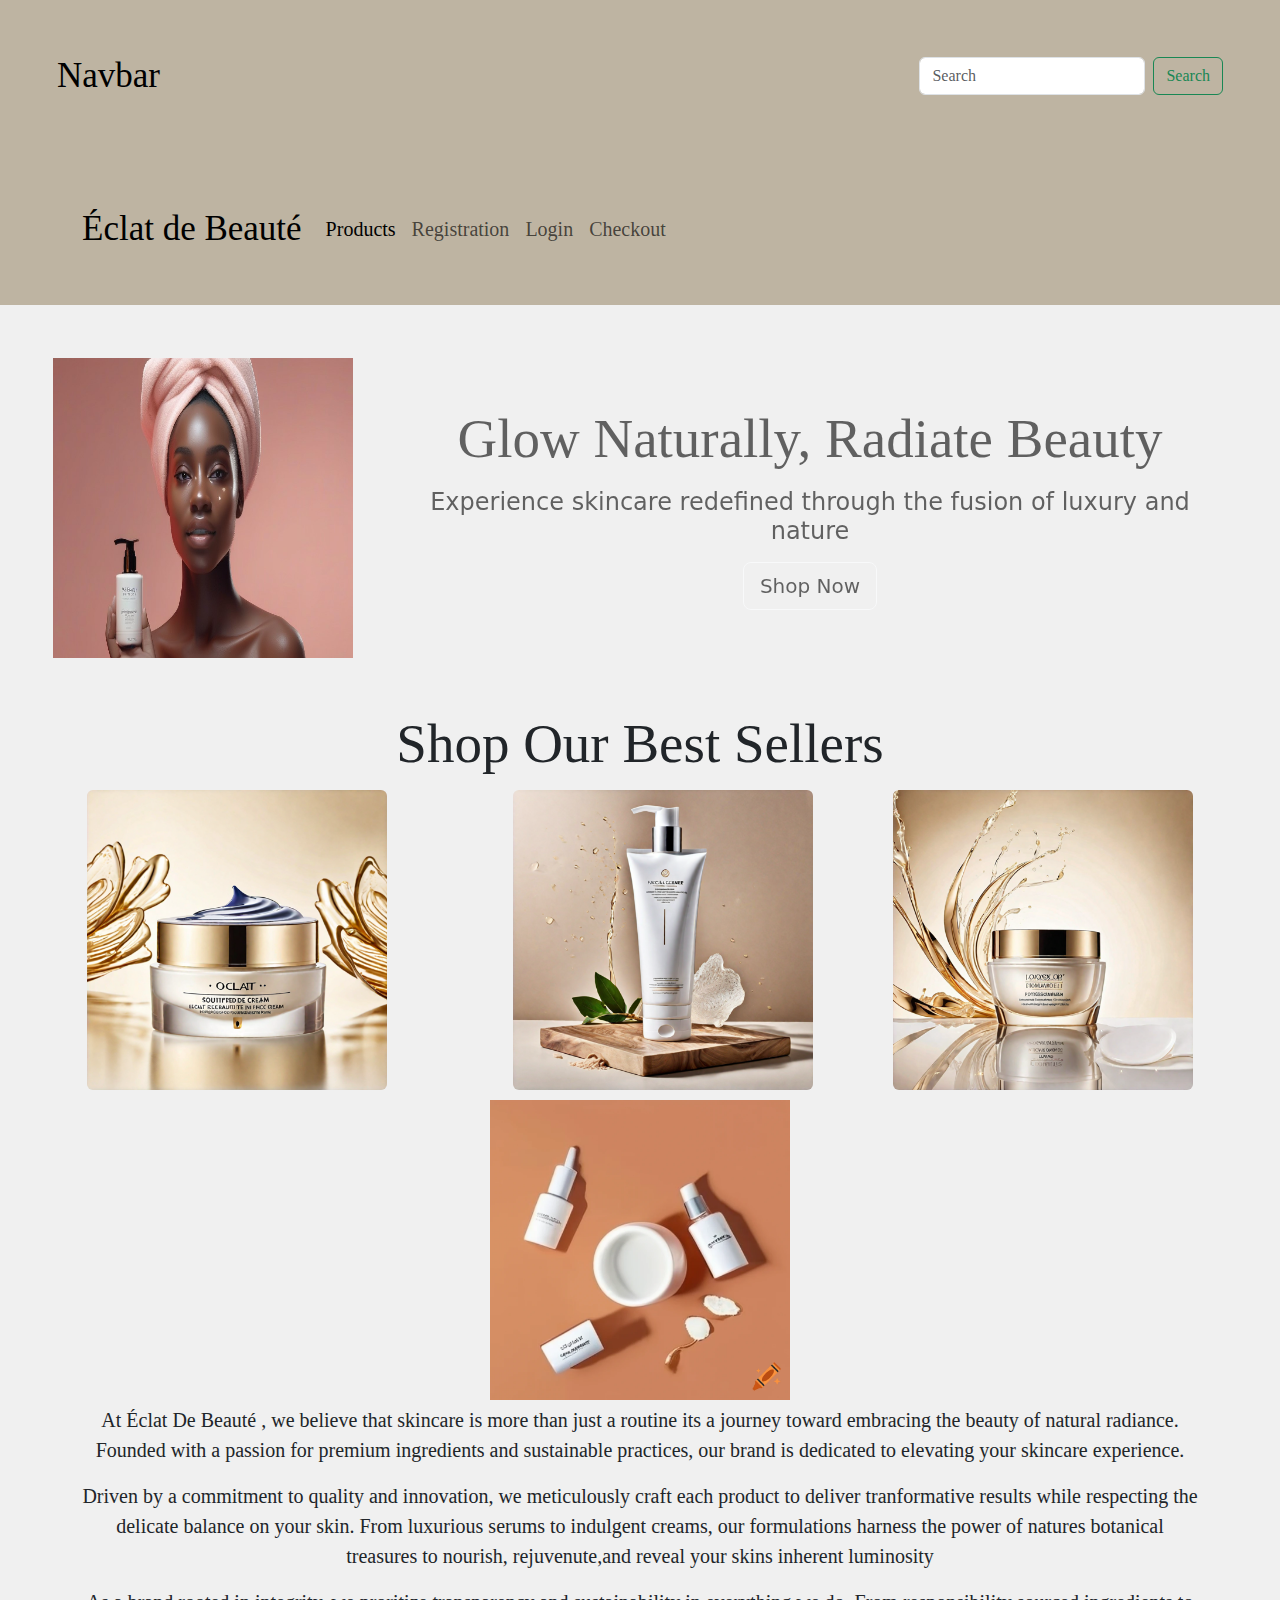
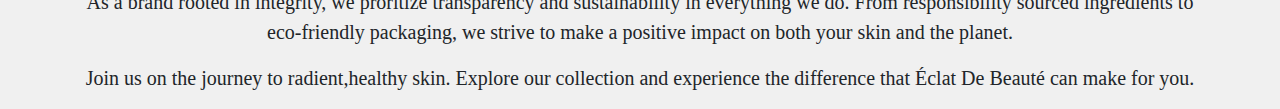
==== index.html @ 9499fc7c "made changes" ====
<!doctype html>
<html lang="en">

<head>
    <meta charset="utf-8">
    <meta name="viewport" content="width=device-width, initial-scale=1">
    <title>Bootstrap demo</title>
    <link href="https://cdn.jsdelivr.net/npm/bootstrap@5.3.3/dist/css/bootstrap.min.css" rel="stylesheet"
        integrity="sha384-QWTKZyjpPEjISv5WaRU9OFeRpok6YctnYmDr5pNlyT2bRjXh0JMhjY6hW+ALEwIH" crossorigin="anonymous">
    <link href="css/site.css" rel="stylesheet">
</head>

<body id="homepage-body">
    <div class="all-content">
        <!-- navbar start-->
        <nav class="navbar">
            <div class="container-fluid">
              <a class="navbar-brand">Navbar</a>
              <form class="d-flex" role="search">
                <input class="form-control me-2" type="search" placeholder="Search" aria-label="Search">
                <button class="btn btn-outline-success" type="submit">Search</button>
              </form>
            </div>
          </nav>


        <!--navbar end-->

     <header>
        <nav class="navbar navbar-expand-lg ">
            <div class="container">
                <a class="navbar-brand" href="index.html">Éclat de Beauté </a>
                <button class="navbar-toggler" type="button" data-bs-toggle="collapse"
                    data-bs-target="#navbarSupportedContent" aria-controls="navbarSupportedContent"
                    aria-expanded="false" aria-label="Toggle navigation">
                    <span class="navbar-toggler-icon"></span>
                </button>
                <div class="collapse navbar-collapse" id="navbarSupportedContent">
                    <ul class="navbar-nav me-auto mb-2 mb-lg-0">
                        <li class="nav-item">
                            <a class="nav-link active" aria-current="page" href="products.html">Products</a>
                        </li>
                        <li class="nav-item">
                            <a class="nav-link" href="registration.html">Registration</a>
                        </li>
                        <li class="nav-item">
                            <a class="nav-link" href="login.html">Login</a>
                        </li>
                        <li class="nav-item">
                            <a class="nav-link" href="checkout.html">Checkout</a>

                               
                            </ul>
                        </li>

                    </ul>

                </div>
               
            </div>
        </nav>
    </header>
   <!-- Hero -->
<div class="p-5 text-center bg-image rounded-3">

<div class="mask" style="background-color: rgba(0, 0, 0, 0.6);">

<div class="d-flex justify-content-center align-items-center h-100">

<div id="glow-image" class="justify-content-center">
    <img src="images/skin-wash-ad.jpg" alt="Face Washing" width="500px
">
    </div>

  <div class="text-white">
    <h1 class="mb-3">Glow Naturally, Radiate Beauty </h1>
    <h4 class="mb-3">Experience skincare redefined through the fusion of luxury and nature</h4>
    <a data-mdb-ripple-init class="btn btn-outline-light btn-lg" href="#!" role="button">Shop Now</a>
  </div>
</div>
</div>
</div>
<!-- Hero -->
    
    
    <main> 
        
       
       
       
        
       
    </main>
  <!--Main container-->
  <h1>Shop Our Best Sellers</h1>
  <div class="container">
    <h1 class="text-center"></h1>
  </div>

    

  <div class="container">
    <div class="row">
        <div class="col">
            <img src="images/face_cream.png" class="rounded float-start"  alt="...">
        </div>
        <div class="col">
            <img src="images/face-cleanser.png" class="rounded float-end" alt="...">
        </div>
        <div class="col">
            <img src="images/Cleansing_cream.png" class="rounded float-end" alt="...">
        </div>
        
    </div>
    <div class="row">
        <div class="col">
            <img src="images/healthy-skincare-products.webp" alt="place holder image">
            
            
            
            <p> 
                At Éclat De Beauté , we believe that skincare is more than just
                a routine its a journey toward embracing the beauty of natural radiance. 
                Founded with a passion for premium ingredients and sustainable practices, 
                our brand is dedicated to elevating your skincare experience.</p>
                <p>
                    Driven by a commitment to quality and innovation, 
                    we meticulously craft each product to deliver tranformative results while respecting the delicate balance on your skin.
                    From luxurious serums to indulgent creams, our formulations harness the power 
                    of natures botanical treasures to nourish, rejuvenute,and reveal
                    your skins inherent luminosity</p>

                    <p> As a brand rooted in integrity, we proritize transparency and sustainability in everything we do.
                        From responsibility sourced ingredients to eco-friendly packaging, 
                        we strive to make a positive impact on both your skin and the planet.</p>
                        <p>
                            Join us on the journey to radient,healthy skin. Explore our collection
                            and experience the difference that Éclat De Beauté can make for you.
                        </p>

                </p>
               
    </div>
  </div>
  





    <footer>

    </footer>

    <script src="https://cdn.jsdelivr.net/npm/bootstrap@5.3.3/dist/js/bootstrap.bundle.min.js"
        integrity="sha384-YvpcrYf0tY3lHB60NNkmXc5s9fDVZLESaAA55NDzOxhy9GkcIdslK1eN7N6jIeHz"
        crossorigin="anonymous"></script>
    <script src="scripts/site.js"></script>
</body>

</html>
---- css/site.css ----
.navbar{
    background-color:#BEB4A2;
    font-family: EB Garamond;
    padding: 45px;
    font-size: 20px;
    
}

.navbar-brand{
    font-size:35px;
    Font-family: EB garamond;
}
    
/* home page header */
#glow-image{
  margin-right: 30px;

  display: block;

}
.mask{
  background-image: url(https://attachments.office.net/owa/DMoncrief%40appdev.yearup.org/service.svc/s/GetAttachmentThumbnail?id=AAMkADAyZDFhZDhkLWM3MDUtNGEzNC1hYWM2LTc5YmZhOGM4NDgxMgBGAAAAAACgkE0wSgSIR7JQrFfot%2BkRBwBuiaqd6G6GQbLr12xmHDvaAAAAAAEMAABuiaqd6G6GQbLr12xmHDvaAAAbNDfPAAABEgAQANpTxlISy2BOsavh6gXIeJ8%3D&thumbnailType=2&token=eyJhbGciOiJSUzI1NiIsImtpZCI6IkU1RDJGMEY4REE5M0I2NzA5QzQzQTlFOEE2MTQzQzAzRDYyRjlBODAiLCJ0eXAiOiJKV1QiLCJ4NXQiOiI1ZEx3LU5xVHRuQ2NRNm5vcGhROEE5WXZtb0EifQ.[base64].[base64]&X-OWA-CANARY=bdvoV9AzCSEAAAAAAAAAAHAf77KrX9wYvybXOUTRY1ZMJW5Q8Ddebh0bdpjH3L6OiqE-bANK4rU.&owa=outlook.office.com&scriptVer=20240405002.17&clientId=3C1F1225FBE54D3D83E1241E433C98DD&animation=true); 

  background-repeat: repeat ;

  -webkit-background-clip: text;

  -webkit-text-fill-color:transparent
}

.test{
    
    padding: 15px;
    border: 20px solid #D3D3D3 rounded;
    text-align:center;
    font-family: EB Garamond;
    padding-top: 75px;
    border-width: 10px;
    border-radius: 5px;
    margin: 5px;
    border: 15px;
    /* width: 700px; */
    text-align: center;
    border:center;
    background-color:#BEB4A2;
    
    

}

.login-style{
    background-color:#BEB4A2;
    font-family: EB Garamond;
    border-width:700px;
    font-size: 15px;
}

.loginform{
    font-family: EB Garamond;
    padding: 20px solid #D3D3D3 rounded;
    text-align:center;
    border: 20px solid #F0F0F0;
    width:700px;
    padding-top: 75px;
    border-radius: 5px;
    margin: 5px;
    border: 15px;
    width: 700px;
    text-align: center;


}

h1{
    Font-family: EB Garamond;
    text-align: center;
    font-size:55px;
}
.h2{
    font-family: EB Garamond;
    text-align: center;
}
p{
    font-family: EB Garamond;
    font-size: 20px;
    
}
#homepage-body{
    background-color:#F0F0F0;
    text-align: center;
    
}
.card{
    background-color:#BEB4A2;
    margin: 25px;
    height:500px;
    width:300px;
    font-family: EB Garamond;



    

}
.flex-container{
    display: flex;
    flex-direction: row;
}
.row{
    justify-content:center;
}
img{
    height:300px;
    width:300px;
    margin:5px;

}
/* example */
body,
html {
  height: 100%;
}

.d-flex {
  display: -webkit-box;
  display: -ms-flexbox;
  display: flex;
}

.align-center {
  -webkit-box-align: center;
  -ms-flex-align: center;
  align-items: center;
}

.flex-centerY-centerX {
  justify-content: center;
  -webkit-box-pack: center;
  -ms-flex-pack: center;
  justify-content: center;
  -webkit-box-align: center;
  -ms-flex-align: center;
  align-items: center;
}

body {
  background-color: #f0f0f0;
}

.page-wrapper {
  height: 100%;
  display: table;
}

.page-wrapper .page-inner {
  display: table-cell;
  vertical-align: middle;
}

.el-wrapper {
  width: 360px;
  padding: 15px;
  margin: 15px auto;
  background-color: #fff;
}

@media (max-width: 991px) {
  .el-wrapper {
    width: 345px;
  }
}

@media (max-width: 767px) {
  .el-wrapper {
    width: 290px;
    margin: 30px auto;
  }
}

.el-wrapper:hover .h-bg {
  left: 0px;
}

.el-wrapper:hover .price {
  left: 20px;
  -webkit-transform: translateY(-50%);
  -ms-transform: translateY(-50%);
  -o-transform: translateY(-50%);
  transform: translateY(-50%);
  color: #818181;
}

.el-wrapper:hover .add-to-cart {
  left: 50%;
}

.el-wrapper:hover .img {
  webkit-filter: blur(7px);
  -o-filter: blur(7px);
  -ms-filter: blur(7px);
  filter: blur(7px);
  filter: progid:DXImageTransform.Microsoft.Blur(pixelradius='7', shadowopacity='0.0');
  opacity: 0.4;
}

.el-wrapper:hover .info-inner {
  bottom: 155px;
}

.el-wrapper:hover .a-size {
  -webkit-transition-delay: 300ms;
  -o-transition-delay: 300ms;
  transition-delay: 300ms;
  bottom: 50px;
  opacity: 1;
}

.el-wrapper .box-down {
  width: 100%;
  height: 60px;
  position: relative;
  overflow: hidden;
}

.el-wrapper .box-up {
  width: 100%;
  height: 300px;
  position: relative;
  overflow: hidden;
  text-align: center;
}

.el-wrapper .img {
  padding: 20px 0;
  -webkit-transition: all 800ms cubic-bezier(0, 0, 0.18, 1);
  -moz-transition: all 800ms cubic-bezier(0, 0, 0.18, 1);
  -o-transition: all 800ms cubic-bezier(0, 0, 0.18, 1);
  transition: all 800ms cubic-bezier(0, 0, 0.18, 1);
  /* ease-out */
  -webkit-transition-timing-function: cubic-bezier(0, 0, 0.18, 1);
  -moz-transition-timing-function: cubic-bezier(0, 0, 0.18, 1);
  -o-transition-timing-function: cubic-bezier(0, 0, 0.18, 1);
  transition-timing-function: cubic-bezier(0, 0, 0.18, 1);
  /* ease-out */
}

.h-bg {
  -webkit-transition: all 800ms cubic-bezier(0, 0, 0.18, 1);
  -moz-transition: all 800ms cubic-bezier(0, 0, 0.18, 1);
  -o-transition: all 800ms cubic-bezier(0, 0, 0.18, 1);
  transition: all 800ms cubic-bezier(0, 0, 0.18, 1);
  /* ease-out */
  -webkit-transition-timing-function: cubic-bezier(0, 0, 0.18, 1);
  -moz-transition-timing-function: cubic-bezier(0, 0, 0.18, 1);
  -o-transition-timing-function: cubic-bezier(0, 0, 0.18, 1);
  transition-timing-function: cubic-bezier(0, 0, 0.18, 1);
  /* ease-out */
  width: 660px;
  height: 100%;
  background-color: #3f96cd;
  position: absolute;
  left: -659px;
}

.h-bg .h-bg-inner {
  width: 50%;
  height: 100%;
  background-color: #464646;
}

.info-inner {
  -webkit-transition: all 400ms cubic-bezier(0, 0, 0.18, 1);
  -moz-transition: all 400ms cubic-bezier(0, 0, 0.18, 1);
  -o-transition: all 400ms cubic-bezier(0, 0, 0.18, 1);
  transition: all 400ms cubic-bezier(0, 0, 0.18, 1);
  /* ease-out */
  -webkit-transition-timing-function: cubic-bezier(0, 0, 0.18, 1);
  -moz-transition-timing-function: cubic-bezier(0, 0, 0.18, 1);
  -o-transition-timing-function: cubic-bezier(0, 0, 0.18, 1);
  transition-timing-function: cubic-bezier(0, 0, 0.18, 1);
  /* ease-out */
  position: absolute;
  width: 100%;
  bottom: 25px;
}

.info-inner .p-name,
.info-inner .p-company {
  display: block;
}

.info-inner .p-name {
  font-family: 'PT Sans', sans-serif;
  font-size: 18px;
  color: #252525;
}

.info-inner .p-company {
  font-family: 'Lato', sans-serif;
  font-size: 12px;
  text-transform: uppercase;
  color: #8c8c8c;
}

.a-size {
  -webkit-transition: all 300ms cubic-bezier(0, 0, 0.18, 1);
  -moz-transition: all 300ms cubic-bezier(0, 0, 0.18, 1);
  -o-transition: all 300ms cubic-bezier(0, 0, 0.18, 1);
  transition: all 300ms cubic-bezier(0, 0, 0.18, 1);
  /* ease-out */
  -webkit-transition-timing-function: cubic-bezier(0, 0, 0.18, 1);
  -moz-transition-timing-function: cubic-bezier(0, 0, 0.18, 1);
  -o-transition-timing-function: cubic-bezier(0, 0, 0.18, 1);
  transition-timing-function: cubic-bezier(0, 0, 0.18, 1);
  /* ease-out */
  position: absolute;
  width: 100%;
  bottom: -20px;
  font-family: 'PT Sans', sans-serif;
  color: #828282;
  opacity: 0;
}

.a-size .size {
  color: #252525;
}

.cart {
  display: block;
  position: absolute;
  width: 100%;
  height: 100%;
  top: 0;
  left: 0;
  font-family: 'Lato', sans-serif;
  font-weight: 700;
}

.cart .price {
  -webkit-transition: all 600ms cubic-bezier(0, 0, 0.18, 1);
  -moz-transition: all 600ms cubic-bezier(0, 0, 0.18, 1);
  -o-transition: all 600ms cubic-bezier(0, 0, 0.18, 1);
  transition: all 600ms cubic-bezier(0, 0, 0.18, 1);
  /* ease-out */
  -webkit-transition-timing-function: cubic-bezier(0, 0, 0.18, 1);
  -moz-transition-timing-function: cubic-bezier(0, 0, 0.18, 1);
  -o-transition-timing-function: cubic-bezier(0, 0, 0.18, 1);
  transition-timing-function: cubic-bezier(0, 0, 0.18, 1);
  /* ease-out */
  -webkit-transition-delay: 100ms;
  -o-transition-delay: 100ms;
  transition-delay: 100ms;
  display: block;
  position: absolute;
  top: 50%;
  left: 50%;
  -webkit-transform: translate(-50%, -50%);
  -ms-transform: translate(-50%, -50%);
  -o-transform: translate(-50%, -50%);
  transform: translate(-50%, -50%);
  font-size: 16px;
  color: #252525;
}

.cart .add-to-cart {
  -webkit-transition: all 600ms cubic-bezier(0, 0, 0.18, 1);
  -moz-transition: all 600ms cubic-bezier(0, 0, 0.18, 1);
  -o-transition: all 600ms cubic-bezier(0, 0, 0.18, 1);
  transition: all 600ms cubic-bezier(0, 0, 0.18, 1);
  /* ease-out */
  -webkit-transition-timing-function: cubic-bezier(0, 0, 0.18, 1);
  -moz-transition-timing-function: cubic-bezier(0, 0, 0.18, 1);
  -o-transition-timing-function: cubic-bezier(0, 0, 0.18, 1);
  transition-timing-function: cubic-bezier(0, 0, 0.18, 1);
  /* ease-out */
  -webkit-transition-delay: 100ms;
  -o-transition-delay: 100ms;
  transition-delay: 100ms;
  display: block;
  position: absolute;
  top: 50%;
  left: 110%;
  -webkit-transform: translate(-50%, -50%);
  -ms-transform: translate(-50%, -50%);
  -o-transform: translate(-50%, -50%);
  transform: translate(-50%, -50%);
}

.cart .add-to-cart .txt {
  font-size: 12px;
  color: #fff;
  letter-spacing: 0.045em;
  text-transform: uppercase;
  white-space: nowrap;
}
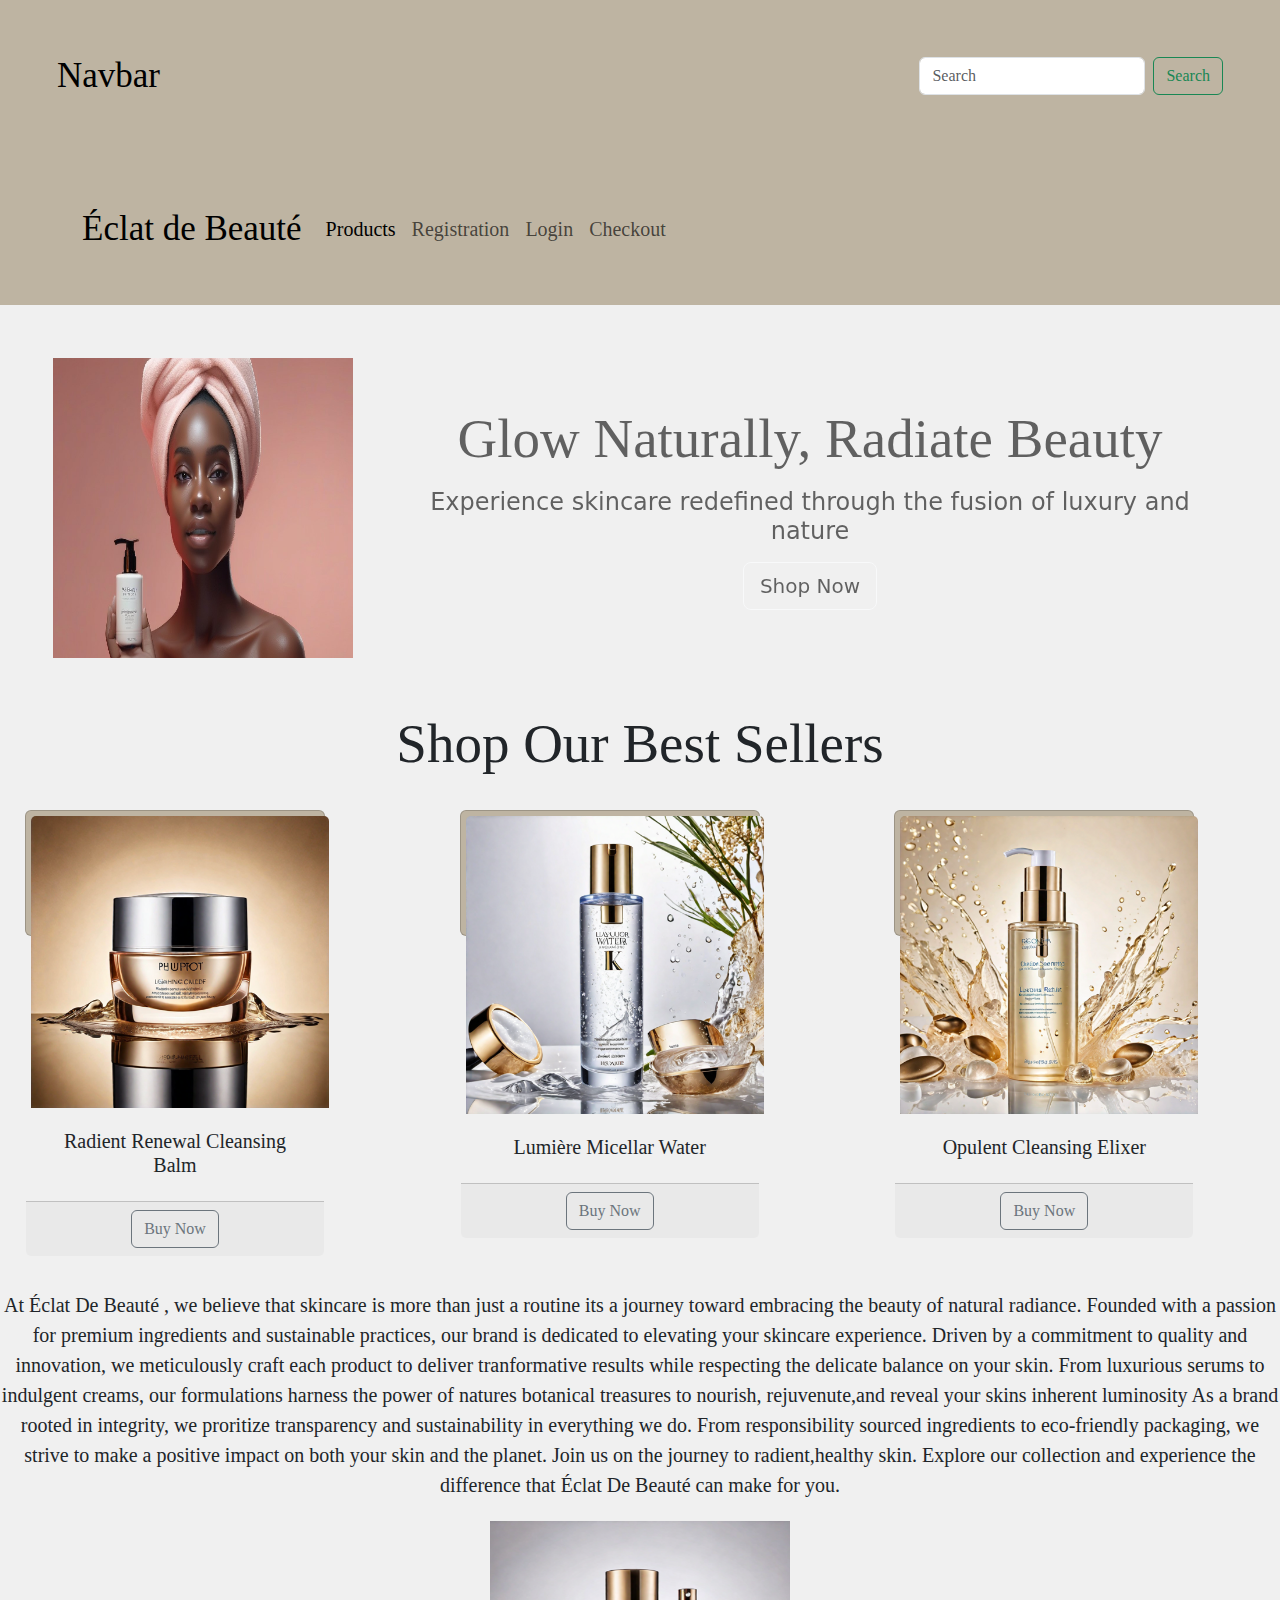
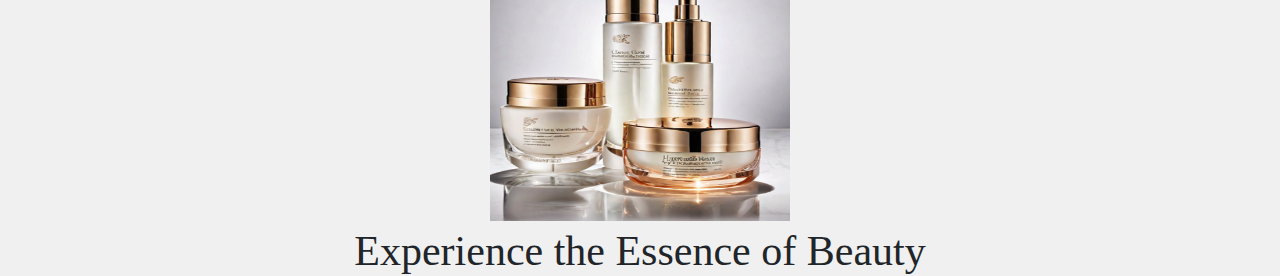
==== commit 15468343: "made changes" ====
--- a/index.html
+++ b/index.html
@@ -99,47 +99,71 @@
 
     
 
-  <div class="container">
-    <div class="row">
-        <div class="col">
-            <img src="images/face_cream.png" class="rounded float-start"  alt="...">
+  <div class="row row-cols-1 row-cols-md-3 g-4">
+    <div class="col">
+      <div class="card h-25">
+        <img src="images/Cleansing_balm.png" class="card-img-top" alt="...">
+        <div class="card-body">
+          <h5 class="card-title">Radient Renewal Cleansing Balm</h5>
         </div>
-        <div class="col">
-            <img src="images/face-cleanser.png" class="rounded float-end" alt="...">
+        <div class="card-footer">
+            <button type="button" class="btn btn-outline-secondary">Buy Now</button>
         </div>
-        <div class="col">
-            <img src="images/Cleansing_cream.png" class="rounded float-end" alt="...">
+      </div>
+    </div>
+    <div class="col">
+      <div class="card h-25">
+        <img src="images/cleansing_water.png" class="card-img-top" alt="...">
+        <div class="card-body">
+          <h5 class="card-title">Lumière Micellar Water</h5>
         </div>
-        
+        <div class="card-footer">
+            <button type="button" class="btn btn-outline-secondary">Buy Now</button>
+        </div>
+      </div>
     </div>
-    <div class="row">
-        <div class="col">
-            <img src="images/healthy-skincare-products.webp" alt="place holder image">
-            
+    <div class="col">
+      <div class="card h-25">
+        <img src="images/cleansing_oil.png" class="card-img-top" alt="...">
+        <div class="card-body">
+          <h5 class="card-title">Opulent Cleansing Elixer</h5>
+          <p class="card-text"></p>
+        </div>
+        <div class="card-footer">
+          <button type="button" class="btn btn-outline-secondary">Buy Now</button>
+        </div>
+      </div>
+    </div>
+  </div>
             
             
             <p> 
                 At Éclat De Beauté , we believe that skincare is more than just
                 a routine its a journey toward embracing the beauty of natural radiance. 
                 Founded with a passion for premium ingredients and sustainable practices, 
-                our brand is dedicated to elevating your skincare experience.</p>
-                <p>
+                our brand is dedicated to elevating your skincare experience.
+            
                     Driven by a commitment to quality and innovation, 
                     we meticulously craft each product to deliver tranformative results while respecting the delicate balance on your skin.
                     From luxurious serums to indulgent creams, our formulations harness the power 
                     of natures botanical treasures to nourish, rejuvenute,and reveal
-                    your skins inherent luminosity</p>
+                    your skins inherent luminosity
 
-                    <p> As a brand rooted in integrity, we proritize transparency and sustainability in everything we do.
+                    As a brand rooted in integrity, we proritize transparency and sustainability in everything we do.
                         From responsibility sourced ingredients to eco-friendly packaging, 
-                        we strive to make a positive impact on both your skin and the planet.</p>
-                        <p>
+                        we strive to make a positive impact on both your skin and the planet.
+
                             Join us on the journey to radient,healthy skin. Explore our collection
                             and experience the difference that Éclat De Beauté can make for you.
-                        </p>
+                    
 
                 </p>
-               
+               <div class="col">
+                <img src="images/new-set-products2.png">
+                <div class="text-box">
+                    <h2>Experience the Essence of Beauty</h2>
+                </div>
+            </div>
     </div>
   </div>
   
--- a/css/site.css
+++ b/css/site.css
@@ -5,6 +5,20 @@
     font-size: 20px;
     
 }
+
+.text-box{
+font-family:EB garamond;
+
+
+}
+.text-box h2{
+  font-size:42px;
+}
+
+.text-box p{
+  font-size:16px;
+}
+
 
 .navbar-brand{
     font-size:35px;
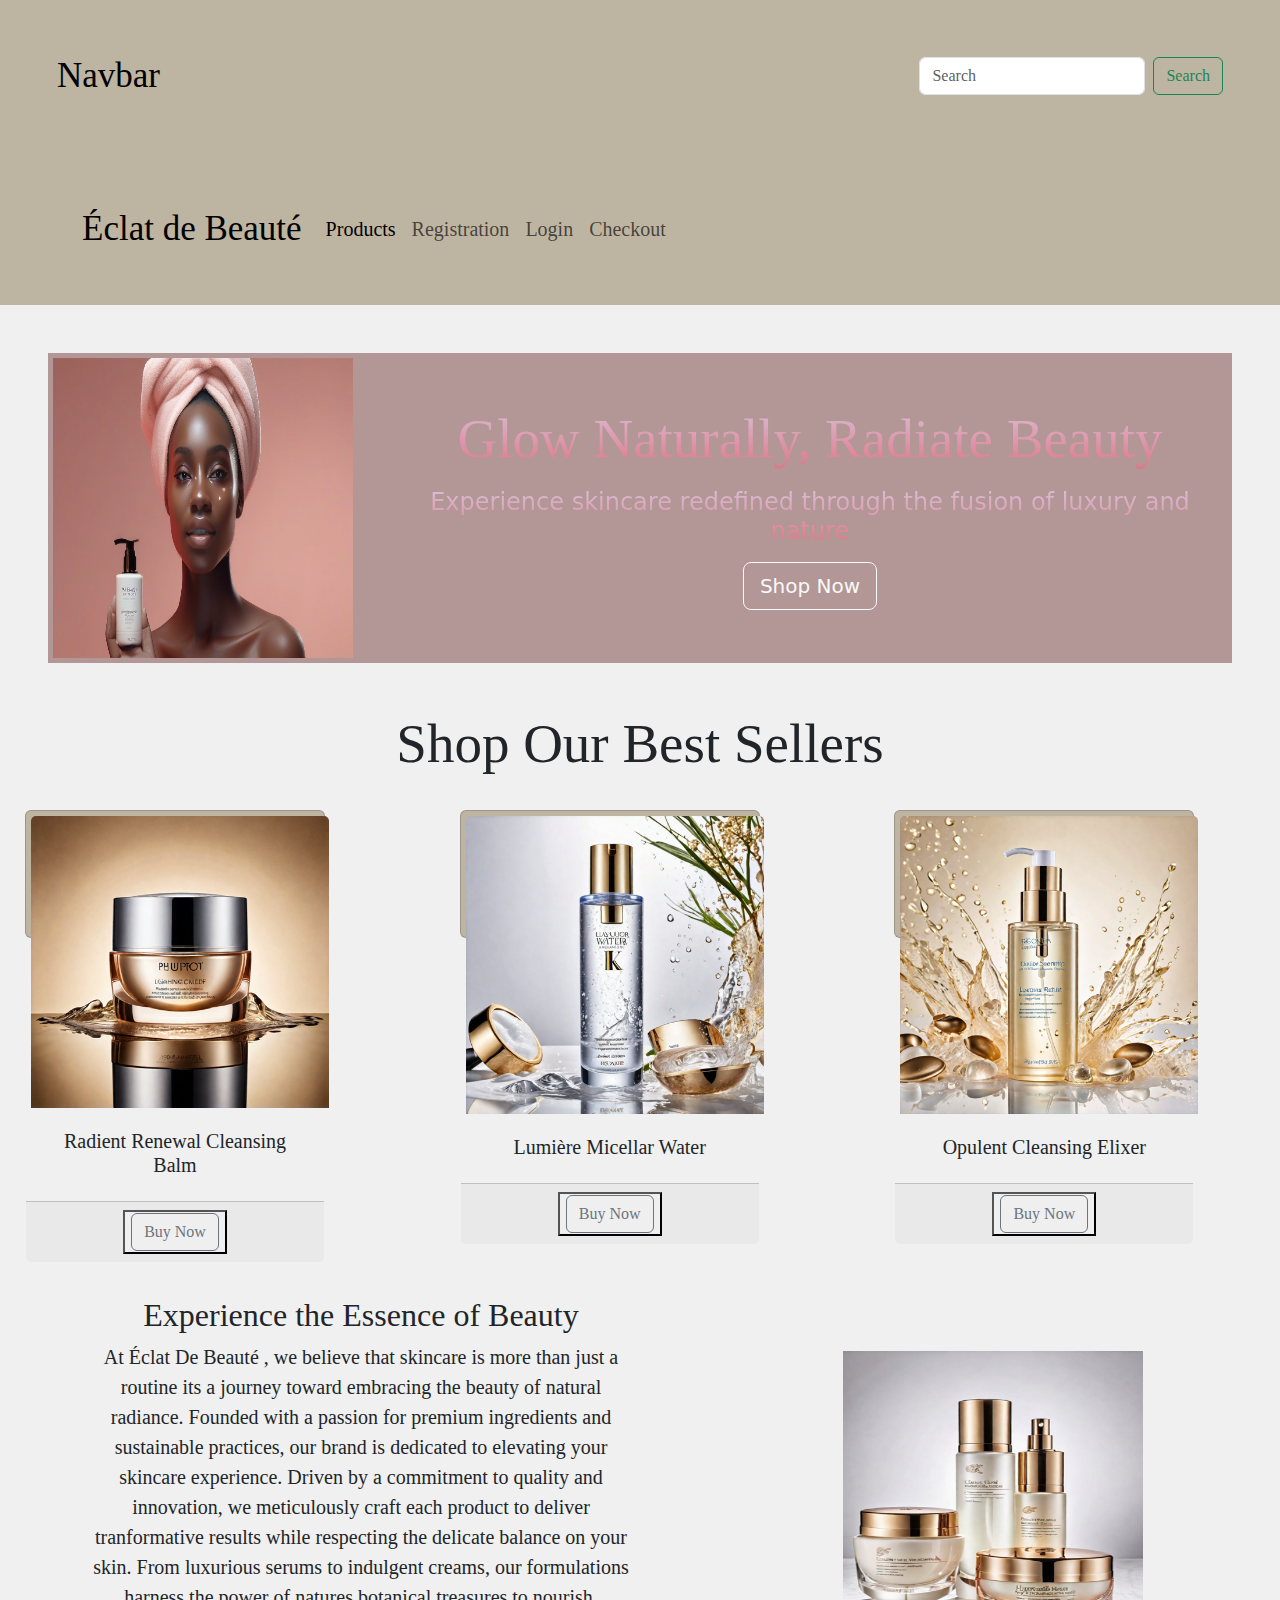
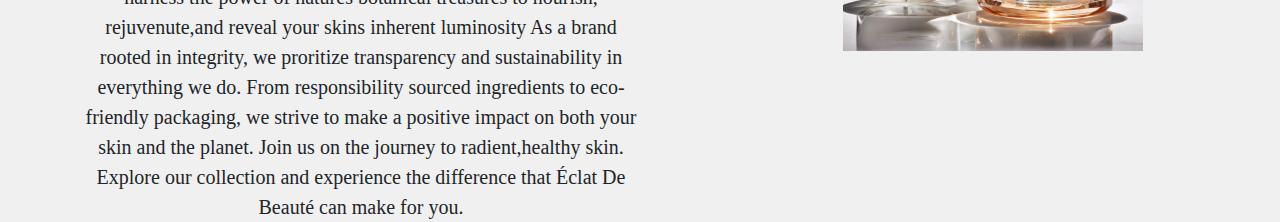
==== commit cf058cac: "made changes" ====
--- a/index.html
+++ b/index.html
@@ -63,7 +63,7 @@
    <!-- Hero -->
 <div class="p-5 text-center bg-image rounded-3">
 
-<div class="mask" style="background-color: rgba(0, 0, 0, 0.6);">
+<div  class="mask" style="background-color: rgba(138, 90, 90, 0.6);">
 
 <div class="d-flex justify-content-center align-items-center h-100">
 
@@ -73,8 +73,8 @@
     </div>
 
   <div class="text-white">
-    <h1 class="mb-3">Glow Naturally, Radiate Beauty </h1>
-    <h4 class="mb-3">Experience skincare redefined through the fusion of luxury and nature</h4>
+    <h1 id="pink-tag" class="mb-3">Glow Naturally, Radiate Beauty </h1>
+    <h4 id="pink-sub-tag" class="mb-3">Experience skincare redefined through the fusion of luxury and nature</h4>
     <a data-mdb-ripple-init class="btn btn-outline-light btn-lg" href="#!" role="button">Shop Now</a>
   </div>
 </div>
@@ -107,7 +107,7 @@
           <h5 class="card-title">Radient Renewal Cleansing Balm</h5>
         </div>
         <div class="card-footer">
-            <button type="button" class="btn btn-outline-secondary">Buy Now</button>
+            <button type="button"><a href="checkout.html" class="btn btn-outline-secondary">Buy Now</a></button>
         </div>
       </div>
     </div>
@@ -118,7 +118,7 @@
           <h5 class="card-title">Lumière Micellar Water</h5>
         </div>
         <div class="card-footer">
-            <button type="button" class="btn btn-outline-secondary">Buy Now</button>
+            <button type="button"><a href="checkout.html" class="btn btn-outline-secondary">Buy Now</a></button>
         </div>
       </div>
     </div>
@@ -130,39 +130,46 @@
           <p class="card-text"></p>
         </div>
         <div class="card-footer">
-          <button type="button" class="btn btn-outline-secondary">Buy Now</button>
+            <button type="button"><a href="checkout.html" class="btn btn-outline-secondary">Buy Now</a></button>
         </div>
       </div>
     </div>
   </div>
-            
-            
+            <div class="container">
+
+
+               <div id="p-img" class="col">
+                <img src="images/new-set-products2.png">
+                <div class="text-box">
+                    
+                </div>
+</div>
+           <div id="totheleft" class="col-md-6">
+            <h2>Experience the Essence of Beauty</h2>
             <p> 
                 At Éclat De Beauté , we believe that skincare is more than just
                 a routine its a journey toward embracing the beauty of natural radiance. 
                 Founded with a passion for premium ingredients and sustainable practices, 
                 our brand is dedicated to elevating your skincare experience.
             
-                    Driven by a commitment to quality and innovation, 
-                    we meticulously craft each product to deliver tranformative results while respecting the delicate balance on your skin.
-                    From luxurious serums to indulgent creams, our formulations harness the power 
-                    of natures botanical treasures to nourish, rejuvenute,and reveal
-                    your skins inherent luminosity
+                 Driven by a commitment to quality and innovation, 
+                we meticulously craft each product to deliver tranformative results while respecting the delicate balance on your skin.
+                From luxurious serums to indulgent creams, our formulations harness the power 
+                of natures botanical treasures to nourish, rejuvenute,and reveal
+                your skins inherent luminosity
+                As a brand rooted in integrity, we proritize transparency and sustainability in everything we do.
+                From responsibility sourced ingredients to eco-friendly packaging, 
+                we strive to make a positive impact on both your skin and the planet.
 
-                    As a brand rooted in integrity, we proritize transparency and sustainability in everything we do.
-                        From responsibility sourced ingredients to eco-friendly packaging, 
-                        we strive to make a positive impact on both your skin and the planet.
+                Join us on the journey to radient,healthy skin. Explore our collection
+                and experience the difference that Éclat De Beauté can make for you.
+                    
+            </p>
+            </div>
 
-                            Join us on the journey to radient,healthy skin. Explore our collection
-                            and experience the difference that Éclat De Beauté can make for you.
-                    
 
-                </p>
-               <div class="col">
-                <img src="images/new-set-products2.png">
-                <div class="text-box">
-                    <h2>Experience the Essence of Beauty</h2>
-                </div>
+            
+
             </div>
     </div>
   </div>
--- a/css/site.css
+++ b/css/site.css
@@ -6,17 +6,19 @@
     
 }
 
-.text-box{
-font-family:EB garamond;
-
-
-}
-.text-box h2{
-  font-size:42px;
-}
-
-.text-box p{
-  font-size:16px;
+#p-img{
+display:block;
+float: right;
+padding-top: 50px;
+margin-right: 50px;
+}
+
+#totheleft{
+  font-family: EB garamond;
+}
+
+p{
+  overflow: hidden;
 }
 
 
@@ -32,16 +34,23 @@
   display: block;
 
 }
-.mask{
-  background-image: url(https://attachments.office.net/owa/DMoncrief%40appdev.yearup.org/service.svc/s/GetAttachmentThumbnail?id=AAMkADAyZDFhZDhkLWM3MDUtNGEzNC1hYWM2LTc5YmZhOGM4NDgxMgBGAAAAAACgkE0wSgSIR7JQrFfot%2BkRBwBuiaqd6G6GQbLr12xmHDvaAAAAAAEMAABuiaqd6G6GQbLr12xmHDvaAAAbNDfPAAABEgAQANpTxlISy2BOsavh6gXIeJ8%3D&thumbnailType=2&token=eyJhbGciOiJSUzI1NiIsImtpZCI6IkU1RDJGMEY4REE5M0I2NzA5QzQzQTlFOEE2MTQzQzAzRDYyRjlBODAiLCJ0eXAiOiJKV1QiLCJ4NXQiOiI1ZEx3LU5xVHRuQ2NRNm5vcGhROEE5WXZtb0EifQ.[base64].[base64]&X-OWA-CANARY=bdvoV9AzCSEAAAAAAAAAAHAf77KrX9wYvybXOUTRY1ZMJW5Q8Ddebh0bdpjH3L6OiqE-bANK4rU.&owa=outlook.office.com&scriptVer=20240405002.17&clientId=3C1F1225FBE54D3D83E1241E433C98DD&animation=true); 
-
-  background-repeat: repeat ;
+
+#pink-tag{
+   background-image: linear-gradient(#D8BFD8,#e37383);
+  background-repeat: repeat;
 
   -webkit-background-clip: text;
 
-  -webkit-text-fill-color:transparent
-}
-
+  -webkit-text-fill-color:transparent;
+}
+#pink-sub-tag{
+  background-image: linear-gradient(#D8BFD8,#e37383);
+  background-repeat: repeat;
+
+  -webkit-background-clip: text;
+
+  -webkit-text-fill-color:transparent;
+}
 .test{
     
     padding: 15px;
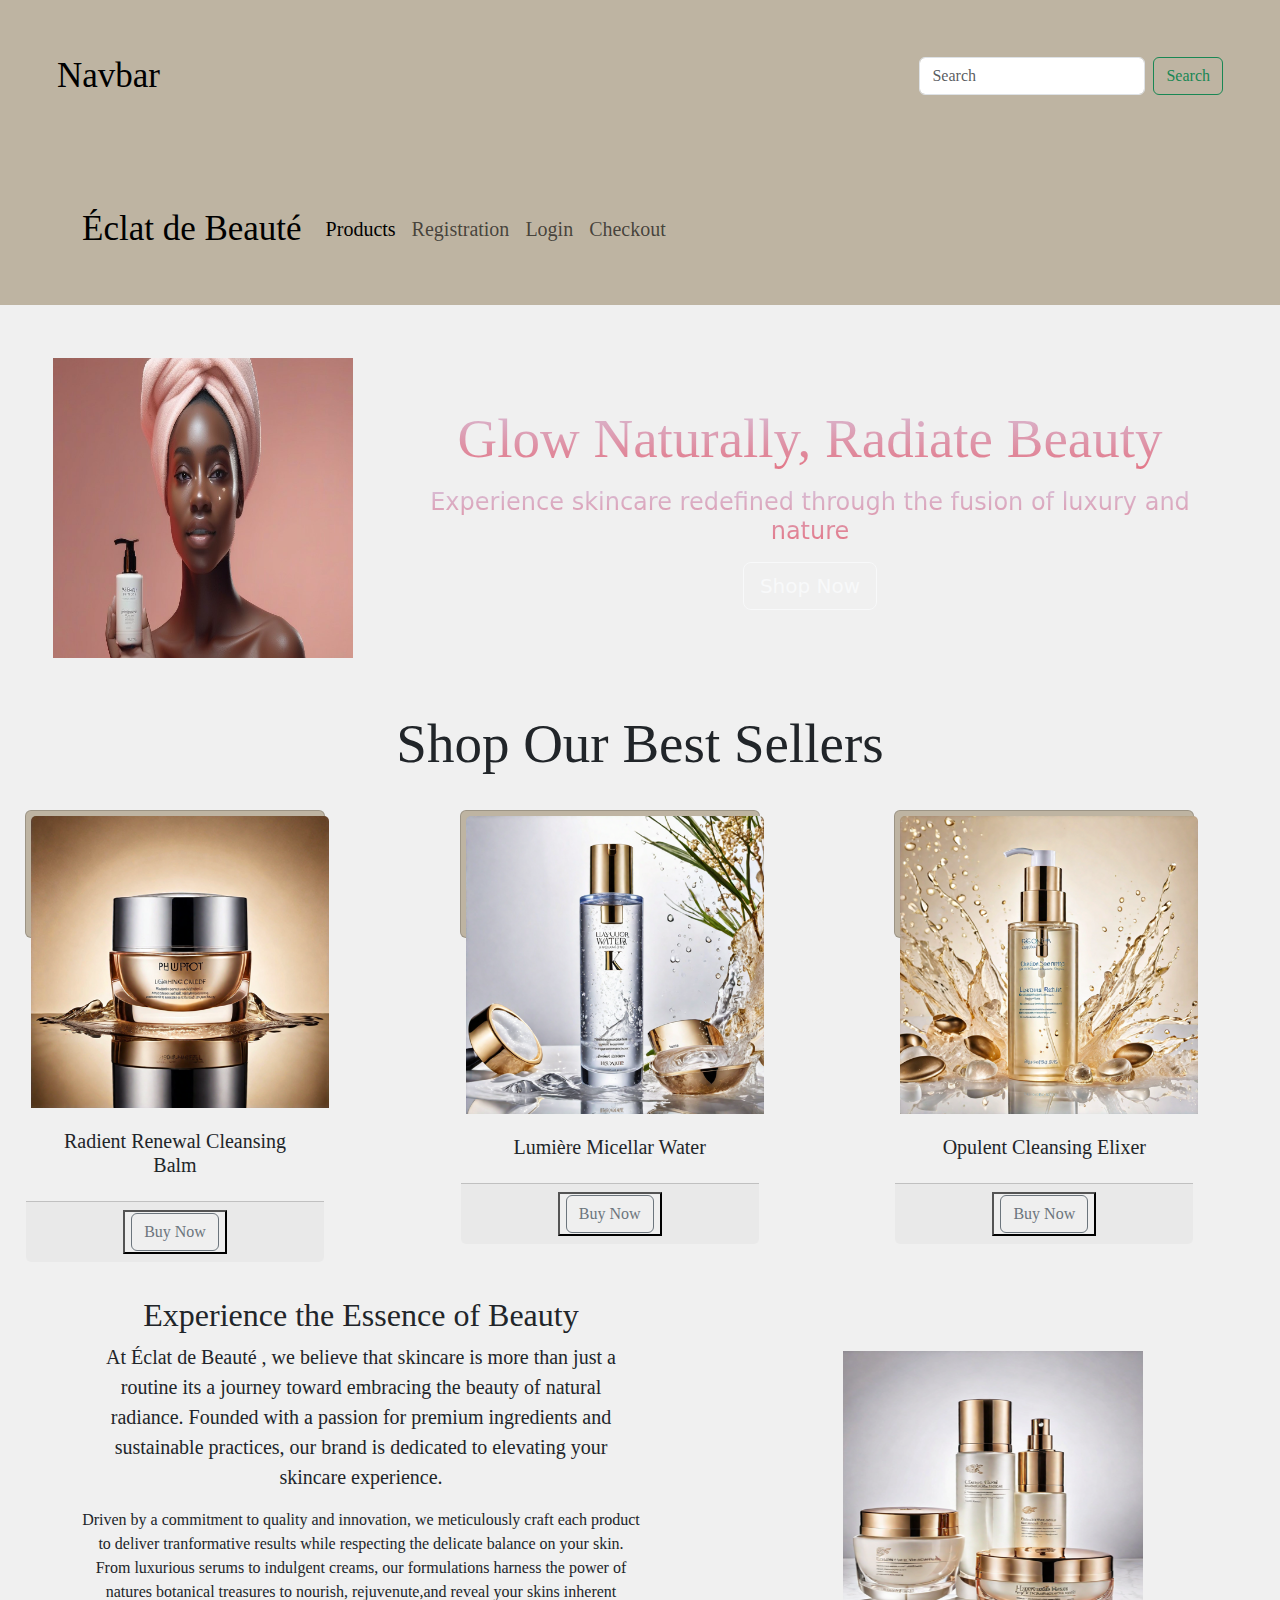
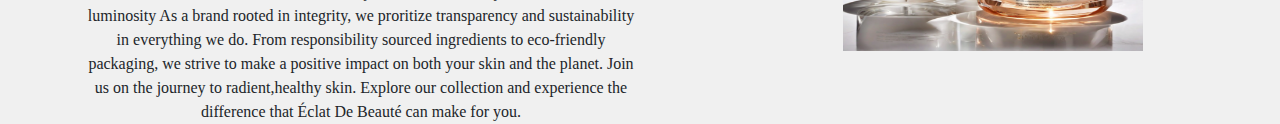
==== commit 6e76cf1f: "made changes" ====
--- a/index.html
+++ b/index.html
@@ -63,7 +63,7 @@
    <!-- Hero -->
 <div class="p-5 text-center bg-image rounded-3">
 
-<div  class="mask" style="background-color: rgba(138, 90, 90, 0.6);">
+<div  class="mask" style="background-color: #F0F0F0;">
 
 <div class="d-flex justify-content-center align-items-center h-100">
 
@@ -147,10 +147,10 @@
            <div id="totheleft" class="col-md-6">
             <h2>Experience the Essence of Beauty</h2>
             <p> 
-                At Éclat De Beauté , we believe that skincare is more than just
+                At Éclat de Beauté , we believe that skincare is more than just
                 a routine its a journey toward embracing the beauty of natural radiance. 
                 Founded with a passion for premium ingredients and sustainable practices, 
-                our brand is dedicated to elevating your skincare experience.
+                our brand is dedicated to elevating your skincare experience.</p>
             
                  Driven by a commitment to quality and innovation, 
                 we meticulously craft each product to deliver tranformative results while respecting the delicate balance on your skin.
--- a/css/site.css
+++ b/css/site.css
@@ -76,6 +76,7 @@
     font-family: EB Garamond;
     border-width:700px;
     font-size: 15px;
+
 }
 
 .loginform{
@@ -417,3 +418,5 @@
   white-space: nowrap;
 }
 
+
+
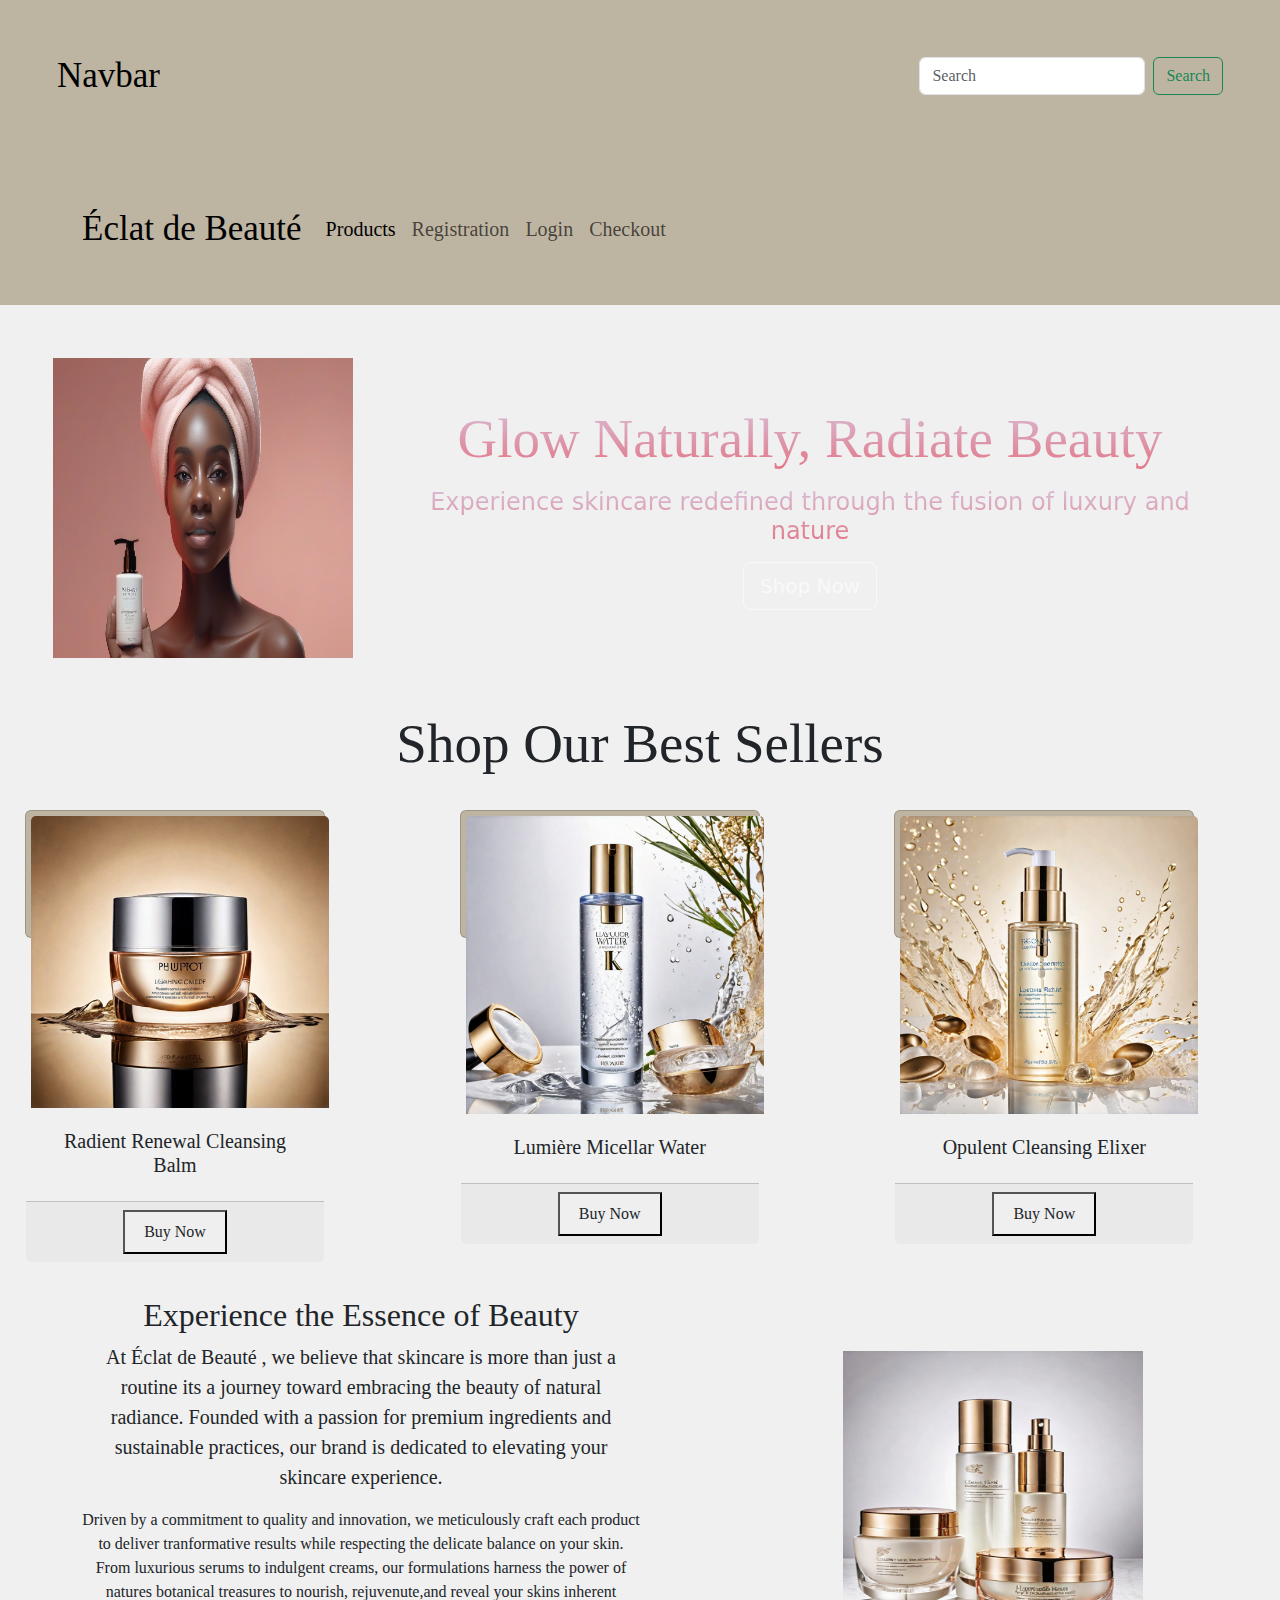
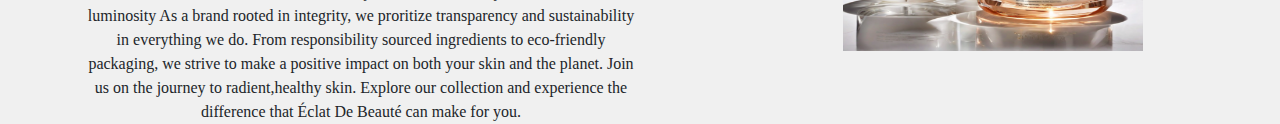
==== commit 5d77d6c8: "made changes" ====
--- a/index.html
+++ b/index.html
@@ -54,7 +54,7 @@
                         </li>
 
                     </ul>
-
+                    
                 </div>
                
             </div>
@@ -107,7 +107,7 @@
           <h5 class="card-title">Radient Renewal Cleansing Balm</h5>
         </div>
         <div class="card-footer">
-            <button type="button"><a href="checkout.html" class="btn btn-outline-secondary">Buy Now</a></button>
+            <button type="button"><a href="checkout.html" class="btn">Buy Now</a></button>
         </div>
       </div>
     </div>
@@ -118,7 +118,7 @@
           <h5 class="card-title">Lumière Micellar Water</h5>
         </div>
         <div class="card-footer">
-            <button type="button"><a href="checkout.html" class="btn btn-outline-secondary">Buy Now</a></button>
+            <button type="button"><a href="checkout.html" class="btn">Buy Now</a></button>
         </div>
       </div>
     </div>
@@ -130,7 +130,7 @@
           <p class="card-text"></p>
         </div>
         <div class="card-footer">
-            <button type="button"><a href="checkout.html" class="btn btn-outline-secondary">Buy Now</a></button>
+            <button type="button"><a href="checkout.html" class="btn">Buy Now</a></button>
         </div>
       </div>
     </div>
--- a/css/site.css
+++ b/css/site.css
@@ -418,5 +418,6 @@
   white-space: nowrap;
 }
 
-
-
+#sidebar{
+  display:flex;
+}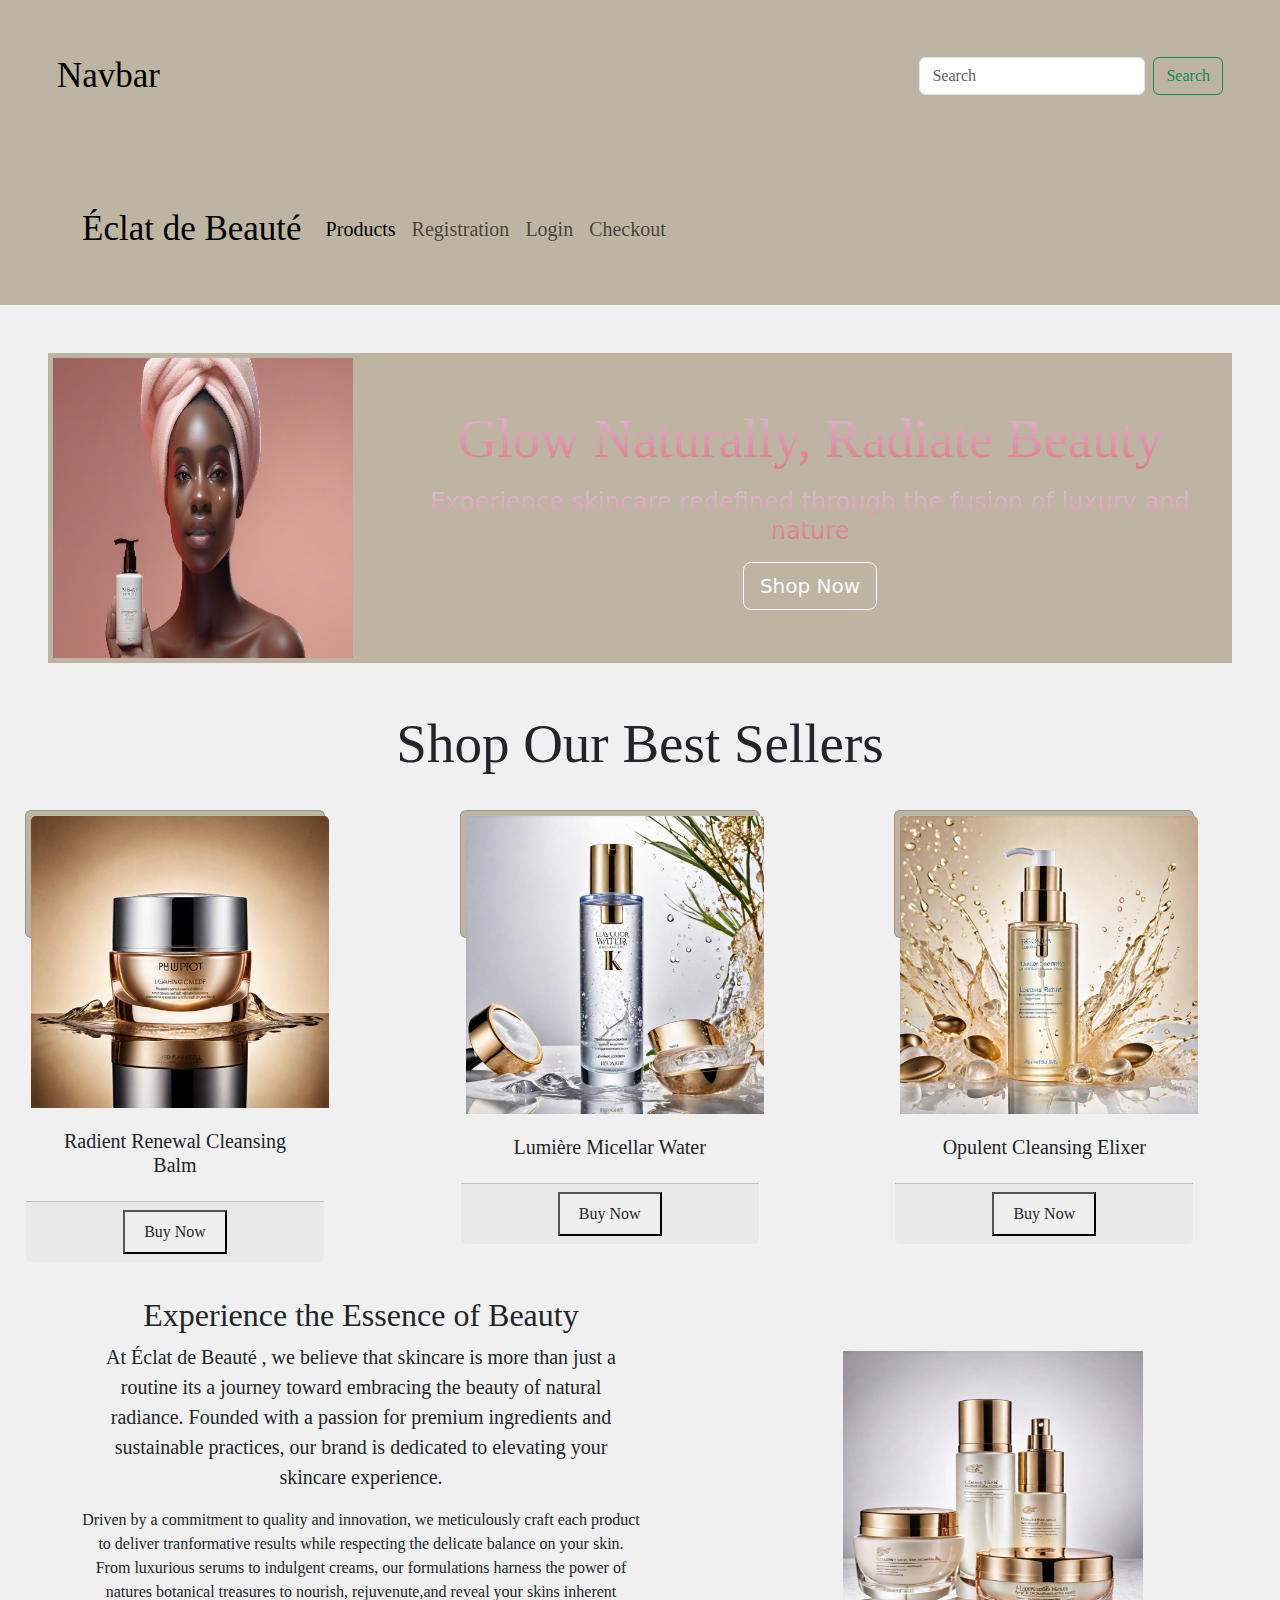
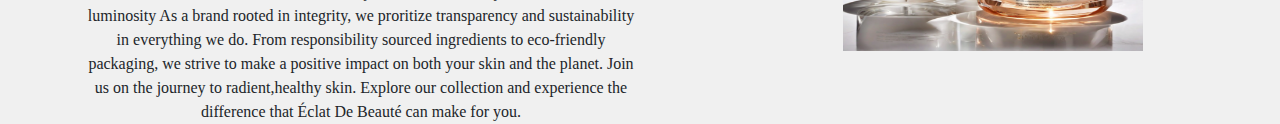
==== commit 2823476d: "made changes" ====
--- a/index.html
+++ b/index.html
@@ -63,7 +63,7 @@
    <!-- Hero -->
 <div class="p-5 text-center bg-image rounded-3">
 
-<div  class="mask" style="background-color: #F0F0F0;">
+<div  class="mask" style="background-color:#BEB4A2;">
 
 <div class="d-flex justify-content-center align-items-center h-100">
 
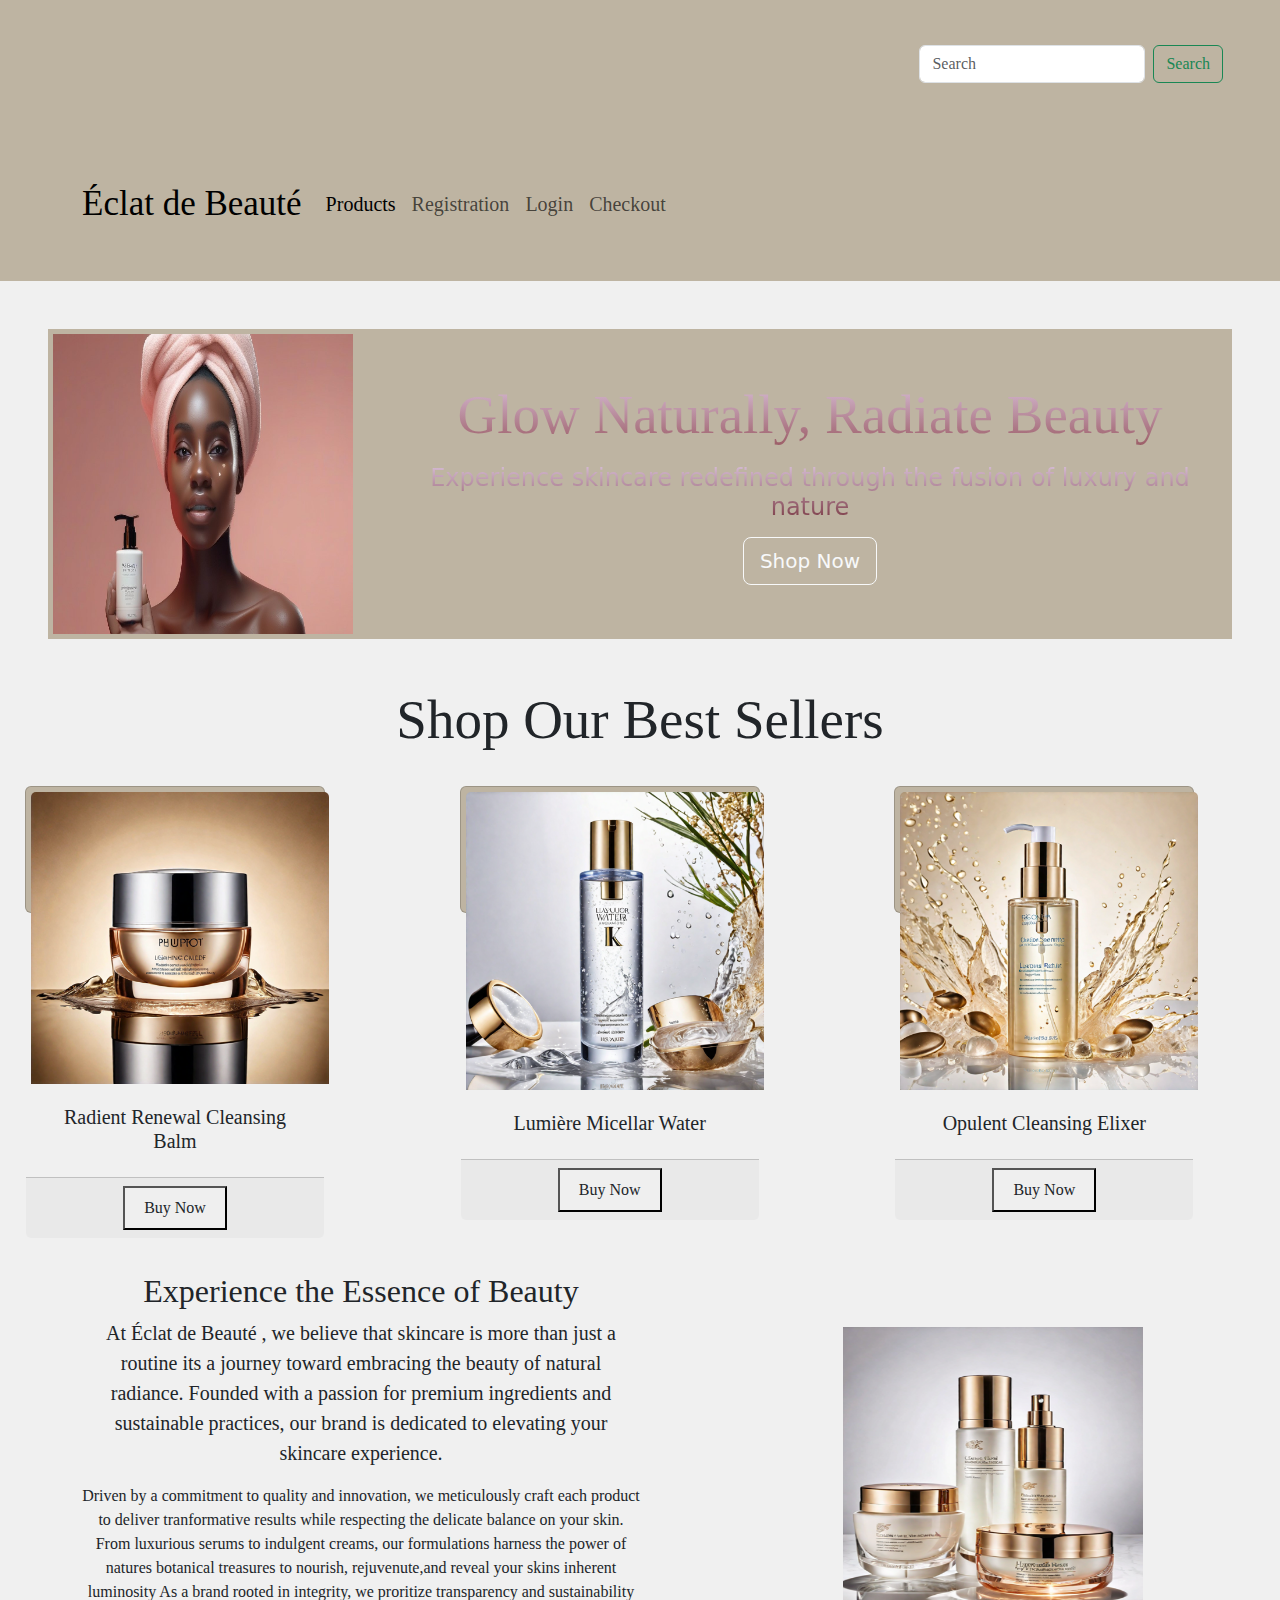
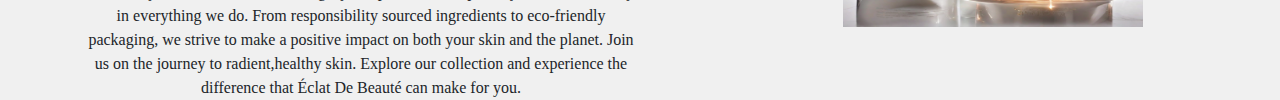
==== commit 34f0583e: "made changes" ====
--- a/index.html
+++ b/index.html
@@ -15,7 +15,7 @@
         <!-- navbar start-->
         <nav class="navbar">
             <div class="container-fluid">
-              <a class="navbar-brand">Navbar</a>
+              <a class="navbar-brand"></a>
               <form class="d-flex" role="search">
                 <input class="form-control me-2" type="search" placeholder="Search" aria-label="Search">
                 <button class="btn btn-outline-success" type="submit">Search</button>
@@ -75,7 +75,7 @@
   <div class="text-white">
     <h1 id="pink-tag" class="mb-3">Glow Naturally, Radiate Beauty </h1>
     <h4 id="pink-sub-tag" class="mb-3">Experience skincare redefined through the fusion of luxury and nature</h4>
-    <a data-mdb-ripple-init class="btn btn-outline-light btn-lg" href="#!" role="button">Shop Now</a>
+    <a data-mdb-ripple-init class="btn btn-outline-light btn-lg" href="products.html" role="button">Shop Now</a>
   </div>
 </div>
 </div>
--- a/css/site.css
+++ b/css/site.css
@@ -36,7 +36,7 @@
 }
 
 #pink-tag{
-   background-image: linear-gradient(#D8BFD8,#e37383);
+   background-image: linear-gradient(#D8BFD8,#9a5a63);
   background-repeat: repeat;
 
   -webkit-background-clip: text;
@@ -44,7 +44,7 @@
   -webkit-text-fill-color:transparent;
 }
 #pink-sub-tag{
-  background-image: linear-gradient(#D8BFD8,#e37383);
+  background-image: linear-gradient(#D8BFD8,#7b3a44);
   background-repeat: repeat;
 
   -webkit-background-clip: text;
@@ -120,12 +120,18 @@
     height:500px;
     width:300px;
     font-family: EB Garamond;
-
-
-
-    
-
-}
+   
+  }
+
+
+#checkout-info{
+
+  margin-bottom: 10px;
+
+}
+    
+
+
 .flex-container{
     display: flex;
     flex-direction: row;
@@ -419,5 +425,17 @@
 }
 
 #sidebar{
+  justify-content: flex-end;
+}
+
+#list{
+  float:right;
+}
+#form-2{
+  
   display:flex;
-}+  flex: center;
+  justify-content:center;
+  
+}
+
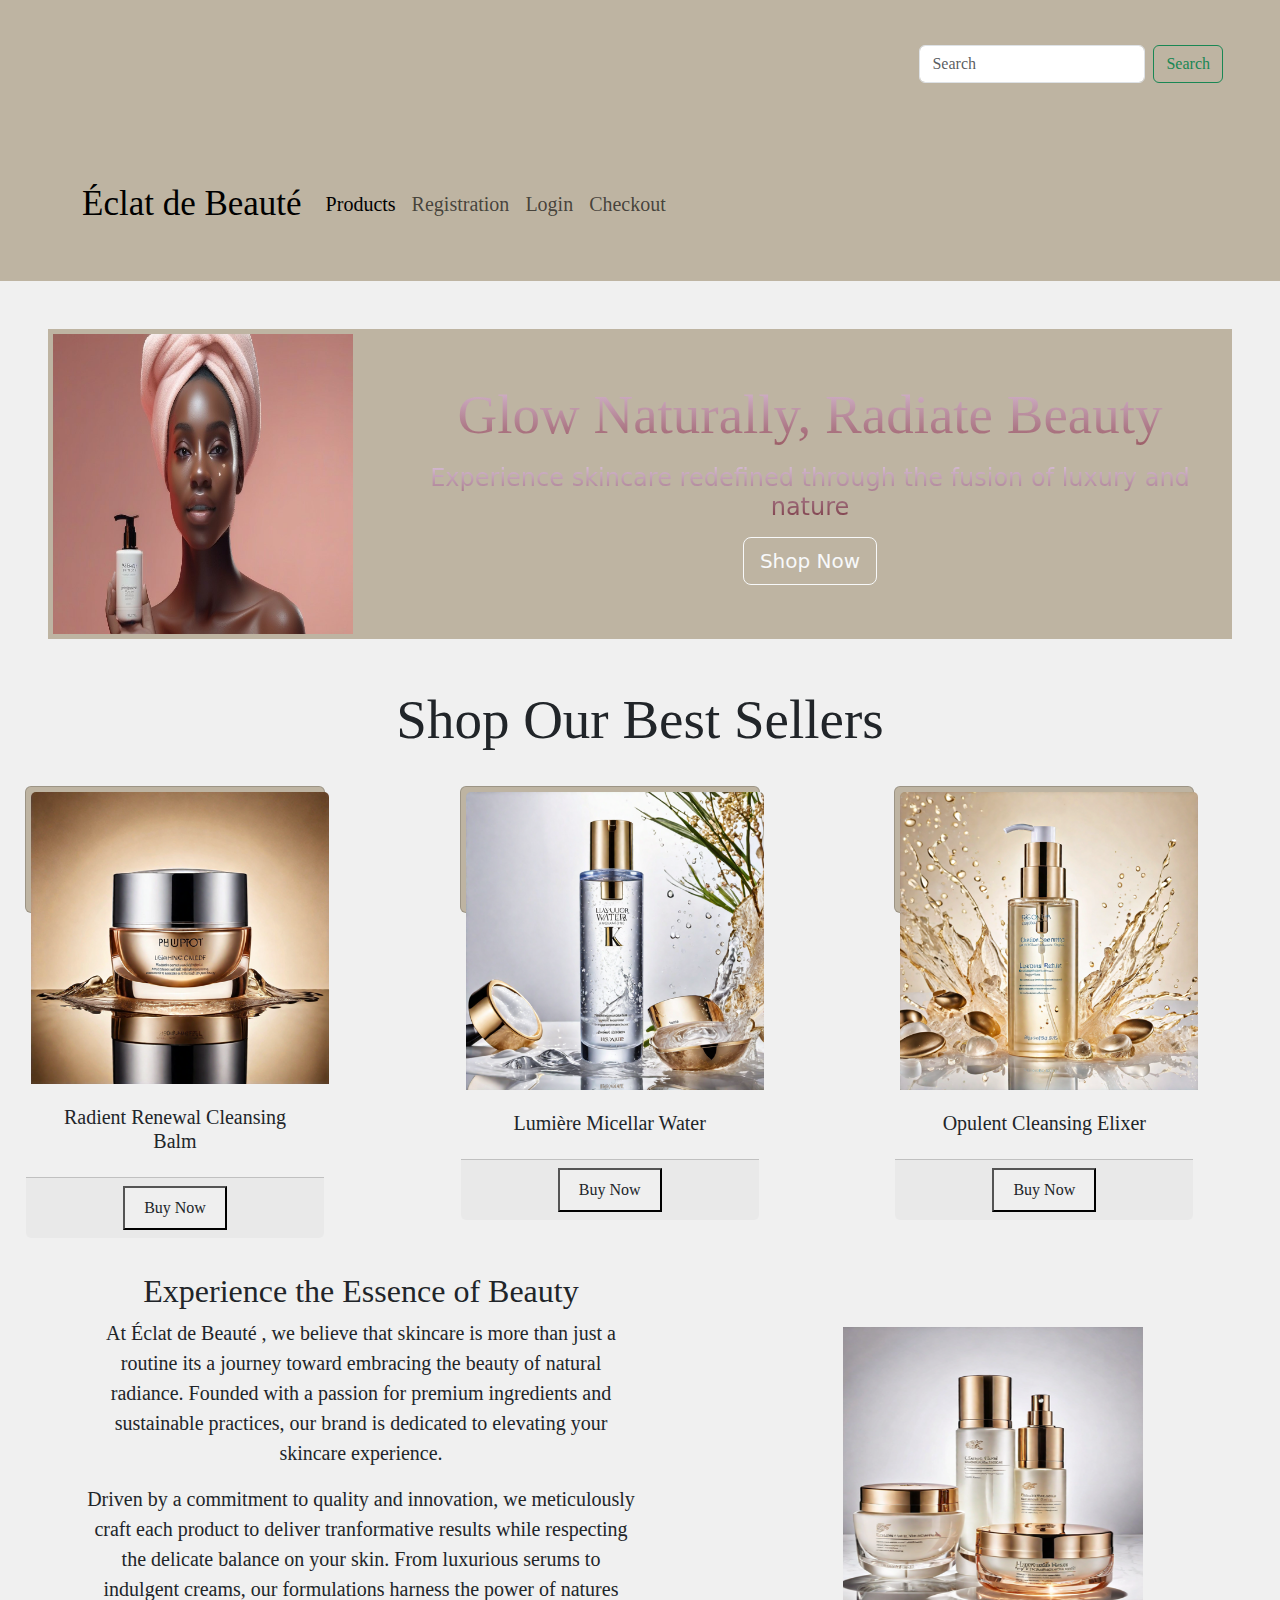
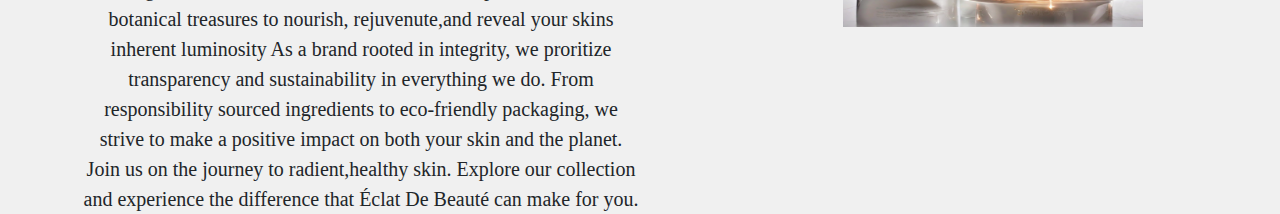
==== commit 7618db5b: "Last Changes" ====
--- a/index.html
+++ b/index.html
@@ -68,8 +68,8 @@
 <div class="d-flex justify-content-center align-items-center h-100">
 
 <div id="glow-image" class="justify-content-center">
-    <img src="images/skin-wash-ad.jpg" alt="Face Washing" width="500px
-">
+    <img src="images/skin-wash-ad.jpg" alt="Face Washing" width="500px">
+
     </div>
 
   <div class="text-white">
@@ -146,12 +146,12 @@
 </div>
            <div id="totheleft" class="col-md-6">
             <h2>Experience the Essence of Beauty</h2>
-            <p> 
+            <p>
                 At Éclat de Beauté , we believe that skincare is more than just
                 a routine its a journey toward embracing the beauty of natural radiance. 
                 Founded with a passion for premium ingredients and sustainable practices, 
                 our brand is dedicated to elevating your skincare experience.</p>
-            
+            <p>
                  Driven by a commitment to quality and innovation, 
                 we meticulously craft each product to deliver tranformative results while respecting the delicate balance on your skin.
                 From luxurious serums to indulgent creams, our formulations harness the power 
@@ -163,8 +163,8 @@
 
                 Join us on the journey to radient,healthy skin. Explore our collection
                 and experience the difference that Éclat De Beauté can make for you.
-                    
-            </p>
+            </p>    
+            
             </div>
 
 
@@ -172,7 +172,7 @@
 
             </div>
     </div>
-  </div>
+  
   
 
 
